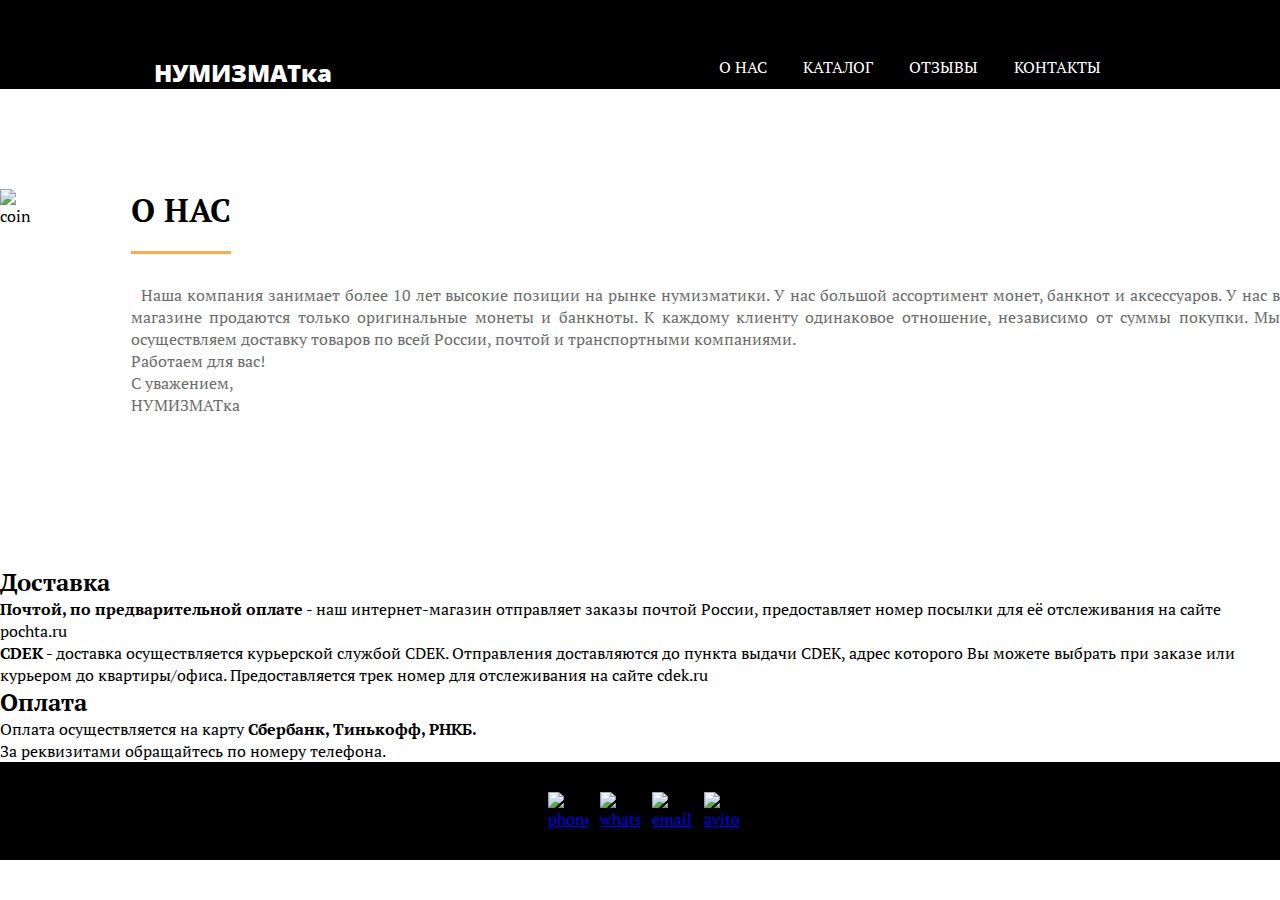
==== html/about.html @ 8c5bf1b5 "Add files via upload" ====
<!DOCTYPE html>
<html lang="ru">
<head>
    <meta charset="UTF-8">
    <meta http-equiv="X-UA-Compatible" content="IE=edge">
    <meta name="viewport" content="width=device-width, initial-scale=1.0">
    <title>Нумизмат</title>    
    <link href="https://cdn.jsdelivr.net/npm/bootstrap@5.1.3/dist/css/bootstrap.min.css" rel="stylesheet" integrity="sha384-1BmE4kWBq78iYhFldvKuhfTAU6auU8tT94WrHftjDbrCEXSU1oBoqyl2QvZ6jIW3" crossorigin="anonymous">
    <link rel="stylesheet" href="../css/style_about.css">
    <link rel="shortcut icon" href="../img/shortcut-icon.png">    
    <link rel="stylesheet" href="../css/adaptive.css">
</head>
<body>
    <header>
        <div class="container">
            <div class="header">
                <div class="header-logo">
                    <a href="../index.html"><p>НУМИЗМАТка</p></a>
                </div>
                <nav>
                    <div class="nav">
                        <a href="about.html">О НАС</a>
                        <a href="product.html">КАТАЛОГ</a>
                        <a href="comment.html">ОТЗЫВЫ</a>
                        <a href="contacts.html">КОНТАКТЫ</a>
                    </div>
                </nav>
            </div>
        </div>
    </header>
    <main>
        <section class="section-about">
            <div class="container">
                <div class="main-about">
                    <div class="about-left">
                        <img src="../img/coin.png" alt="coin">
                    </div>
                    <div class="about-right">
                        <h1>О НАС</h1>
                        <p>Наша компания занимает более 10 лет высокие позиции на рынке нумизматики. У нас большой ассортимент монет, банкнот и аксессуаров. У нас в магазине продаются только оригинальные монеты и банкноты. К каждому клиенту одинаковое отношение, независимо от суммы покупки. Мы осуществляем доставку товаров по всей России, почтой и транспортными компаниями.<br>
                        Работаем для вас!<br>
                        С уважением,<br>
                        НУМИЗМАТка</p>
                    </div>
                </div>
            </div>
        </section>
        <section class="section-about">
            <div class="container">
                <h2>Доставка</h2>
                <div>
                    <p><span class="span-b">Почтой, по предварительной оплате</span> - наш интернет-магазин отправляет заказы почтой России, предоставляет номер посылки для её отслеживания на сайте <a href="https://www.pochta.ru">pochta.ru</a></p>
                    <p><span class="span-b">CDEK</span> - доставка осуществляется курьерской службой CDEK. Отправления доставляются до пункта выдачи CDEK, адрес которого Вы можете выбрать при заказе или курьером до квартиры/офиса. Предоставляется трек номер для отслеживания на сайте <a href="https://www.cdek.ru/ru/">cdek.ru</a></p>
                </div>
            </div>
        </section>
        <section class="section-about">
            <div class="container">
                <h2>Оплата</h2>
                <p>Оплата осуществляется на карту <span class="span-b">Сбербанк, Тинькофф, РНКБ.</span><br>
                За реквизитами обращайтесь по номеру телефона.</p>
            </div>     
        </section>
    </main>
    <footer>
        <div class="container">
            <div class="social">
                <a href="tel:+79787058073"><img src="../img/phone-icon.png" alt="phone"></a>
                <a href="https://api.whatsapp.com/send?phone=79787058073"><img src="../img/whatsapp-icon.png" alt="whatsapp"></a>
                <a href="mailto:kot-111@mail.ru"><img src="../img/email-icon.png" alt="email"></a>
                <a href="https://www.avito.ru/user/f02047d46e19e5e9e42ad98e7836fb50/profile?src=sharing"><img src="../img/avito-icon.png" alt="avito"></a>
            </div>
        </div>
    </footer>
</body>
</html>
---- css/style_about.css ----
@import url('https://fonts.googleapis.com/css2?family=PT+Serif:ital,wght@0,400;0,700;1,400;1,700&display=swap');
@import url('https://fonts.googleapis.com/css2?family=Open+Sans:wght@300;400;500;600;700;800&display=swap');
*{
    margin: 0;
    padding: 0;
}
body{
    font-family: 'PT Serif', serif;
}
header{
    background: black;
}
.header{
    display: flex;
}
.header-logo{
    color: white;
    font-weight: 800;
    font-size: 24px;
    cursor: pointer;
    margin-top: 56px;
    margin-left: 12%;
}
.header-logo a{
    color: white;
    text-decoration: none;
    font-family: 'Open Sans', sans-serif;
}
.header-logo a:hover{
    color: #fcac45;
}
nav{
    margin-top: 56px;
    margin-left: 29%;
}
.nav a{
    color: white;
    text-align: center;
    padding: 12px 16px;
    text-decoration: none;
}
.nav a:hover{
    border-bottom: 3px solid #fcac45;
    color: #fcac45;
}
.section-about{
    margin: 0 auto;
}
.main-about{
    display: flex;
    padding: 100px 0 100px 0;
}
.section-about a{
    text-decoration: none;
    color: black;
}
.section-about a:hover{
    color: #fcac45;
}
.about-left img{
    max-width: 400px;
}
.about-right{
    margin-left: 100px;
}
.about-right h1{
    display: inline-block;
    border-bottom: 3px solid #fcac45;
    padding-bottom: 20px;
}
.about-right p{
    margin: 30px 0 50px 0;
    color: #6c6c6c;
    text-indent: 10px;
    text-align: justify;
}
.span-b{
    font-weight: bold;
}
footer{
    max-height: 75px;
    background-color: black;
    padding: 30px 0 30px 0;
}
.social{
    display: flex;
    justify-content: center;
}
.social img{
    margin-left: 12px;
    max-width: 40px;
}
.social img:hover{
    opacity: 0.8;
}
---- css/adaptive.css ----
@media screen and (max-width: 992px) {
    nav{
        margin-left: 20%;
    }
    .main-section{
        padding: 200px 0 0 0;
    }
    .main h1{
        font-size: 25px;
        margin-top: 10px;
    }
    .main p{
        font-size: 20px;
    }
    .main-section{
        padding: 200px 0 200px 0;
    }
    .about-left img{
        max-width: 200px;
        margin-top: 30px;
    }
    .about-right{
        margin-left: 50px;
    }
    .main-about{
        padding: 40px 0 20px 0;
    }
    .img img{
        max-width: 150px;
    }
    .carusel{
        margin-left: 100px;
    }
    .line{
        margin-left: -30px;
    }
    .card{
        max-width: 150px;
        max-height: 450px;
    }
    .form-inputs{
        margin-top: 30px;
    }
}
@media screen and (max-width: 768px) {
    nav{
        margin-left: 10%;
    }
    .header-logo{
        margin-right: 0;
        margin-left: 20px;
    }
    .main-section{
        padding: 200px 0 0 0;
    }
    .main h1{
        font-size: 25px;
        margin-top: 10px;
    }
    .main p{
        font-size: 20px;
    }
    .main-section{
        padding: 200px 0 200px 0;
    }
    .about-left img{
        max-width: 200px;
        margin-top: 30px;
    }
    .about-right{
        margin-left: 50px;
    }
    .main-about{
        padding: 40px 0 20px 0;
    }
    .img img{
        max-width: 150px;
    }
    .card{
        margin: 5px;
    }
    .carusel{
        margin-left: 40px;
    }
    .line{
        margin-left: -30px;
    }               
    .form-inputs{
        margin-top: 30px;
    }
    .contact-wrapper{
        max-width: 600px;
    }
    .form-inputs input{
        max-width: 300px;
    }
    .contact-wrapper-maps iframe{
        max-width: 700px;
    }
}
@media screen and (max-width: 576px) {
    nav{
        flex-direction: column;
        margin-top: 10px;
    }
    .header-logo{
        margin-top: 40px;
    }
    .about-left img{
        max-width: 150px;
        margin-top: 60px;
    }
    .about-right{
        font-size: 15px;
    }
    .img img{
        max-width: 100px;
    }
    .carusel p{
        margin-left: 200px;
    }
    .contact-wrapper{
        max-width: 500px;
    }
    .form-inputs input{
        max-width: 200px;
    }
    .contact-wrapper-maps iframe{
        max-width: 500px;
    }
}
@media screen and (max-width: 385px){
    .main-section{
        padding: 0 0 0 0;
    }
    .main h1{
        font-size: 10px;
    }
    .main p{
        font-size: 20px;
    }
    .section-main{
        max-width: 400px;
        font-size: 50px;
    }
    .about-left img{
        max-width: 90px;
    }
    .about-right{
        margin-left: 20px;
    }
    .img p{
        font-size: 15px;
    }
    .carusel p{
        font-size: 15px;
        margin-left: 150px;
    }
    .carusel{
        margin-left: 15px;
    }
    .form form{
        max-width: 350px;
    }
    .form-inputs input{
        max-width: 170px;
    }
    .contact-p{
        font-size: 15px;
        text-align: left;
    }
    .contact-wrapper-maps h2{
        text-align: 10px;
    }
    .column-flex{
        flex-direction: column;
    }
    .contact-wrapper-maps iframe{
        width: 300px;
    }
}
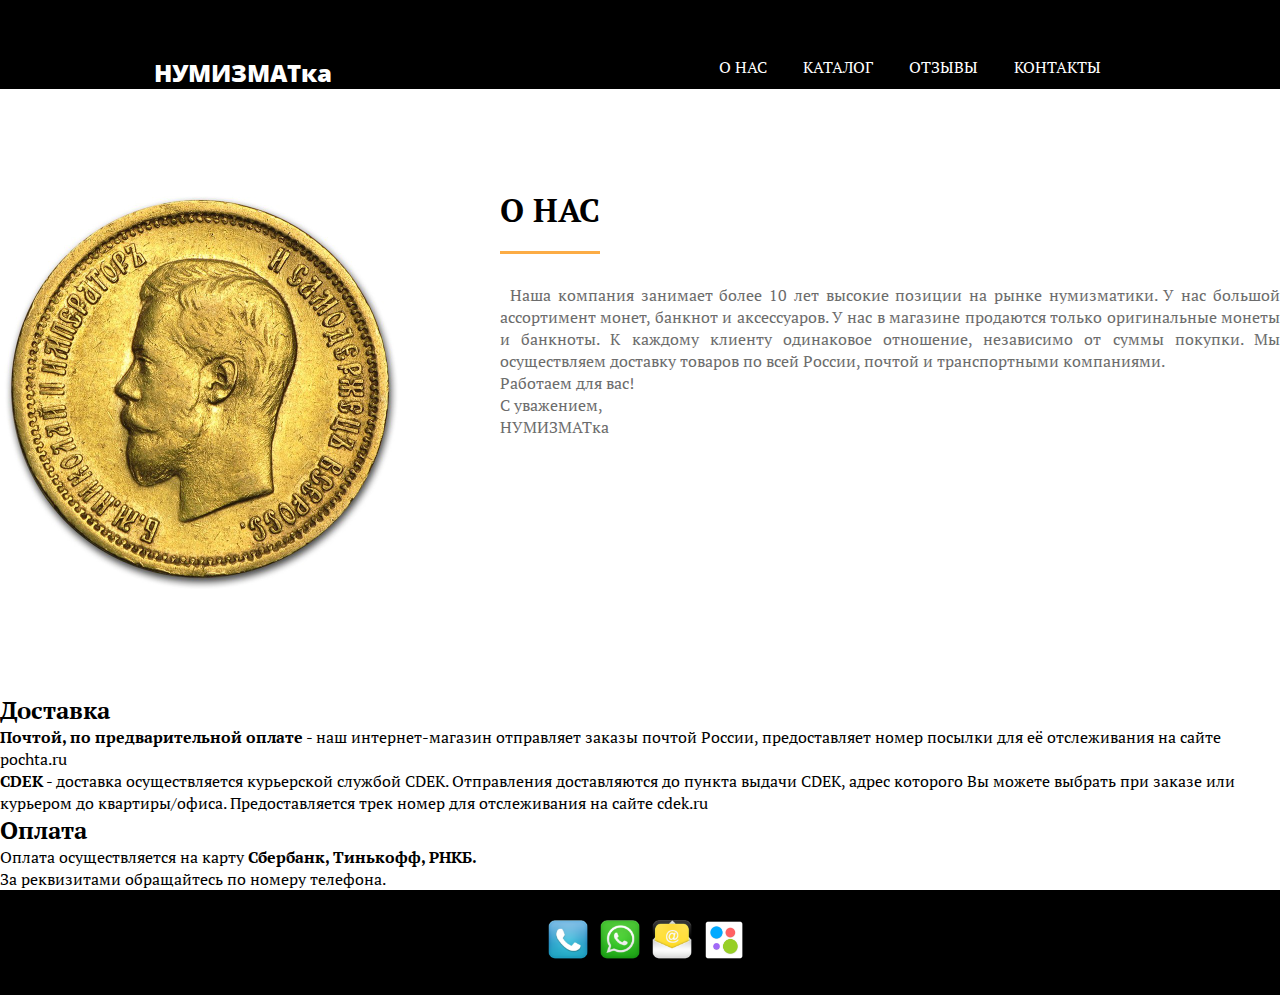
==== commit 77fc0334: "Add files via upload" ====
--- a/html/about.html
+++ b/html/about.html
@@ -36,7 +36,7 @@
                         <img src="../img/coin.png" alt="coin">
                     </div>
                     <div class="about-right">
-                        <h1>О НАС</h1>
+                        <h1 class="h1">О НАС</h1>
                         <p>Наша компания занимает более 10 лет высокие позиции на рынке нумизматики. У нас большой ассортимент монет, банкнот и аксессуаров. У нас в магазине продаются только оригинальные монеты и банкноты. К каждому клиенту одинаковое отношение, независимо от суммы покупки. Мы осуществляем доставку товаров по всей России, почтой и транспортными компаниями.<br>
                         Работаем для вас!<br>
                         С уважением,<br>
